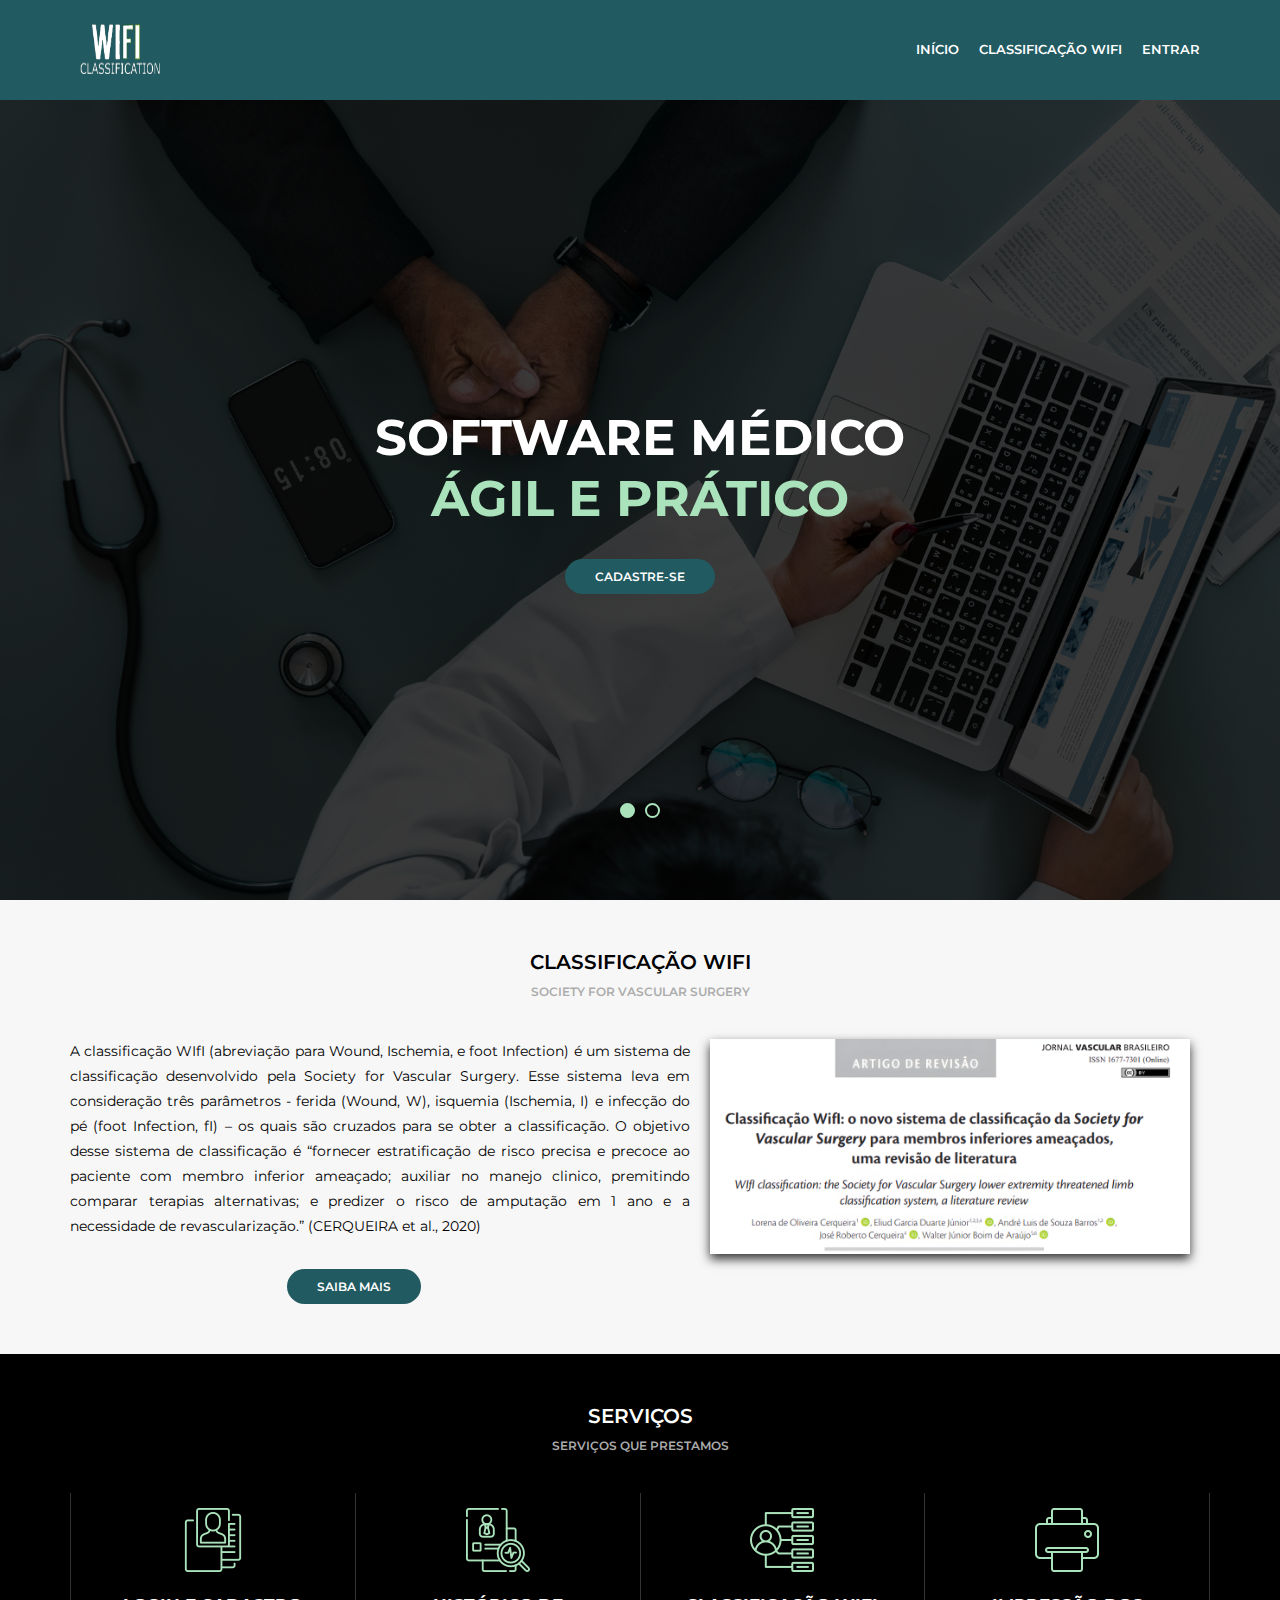
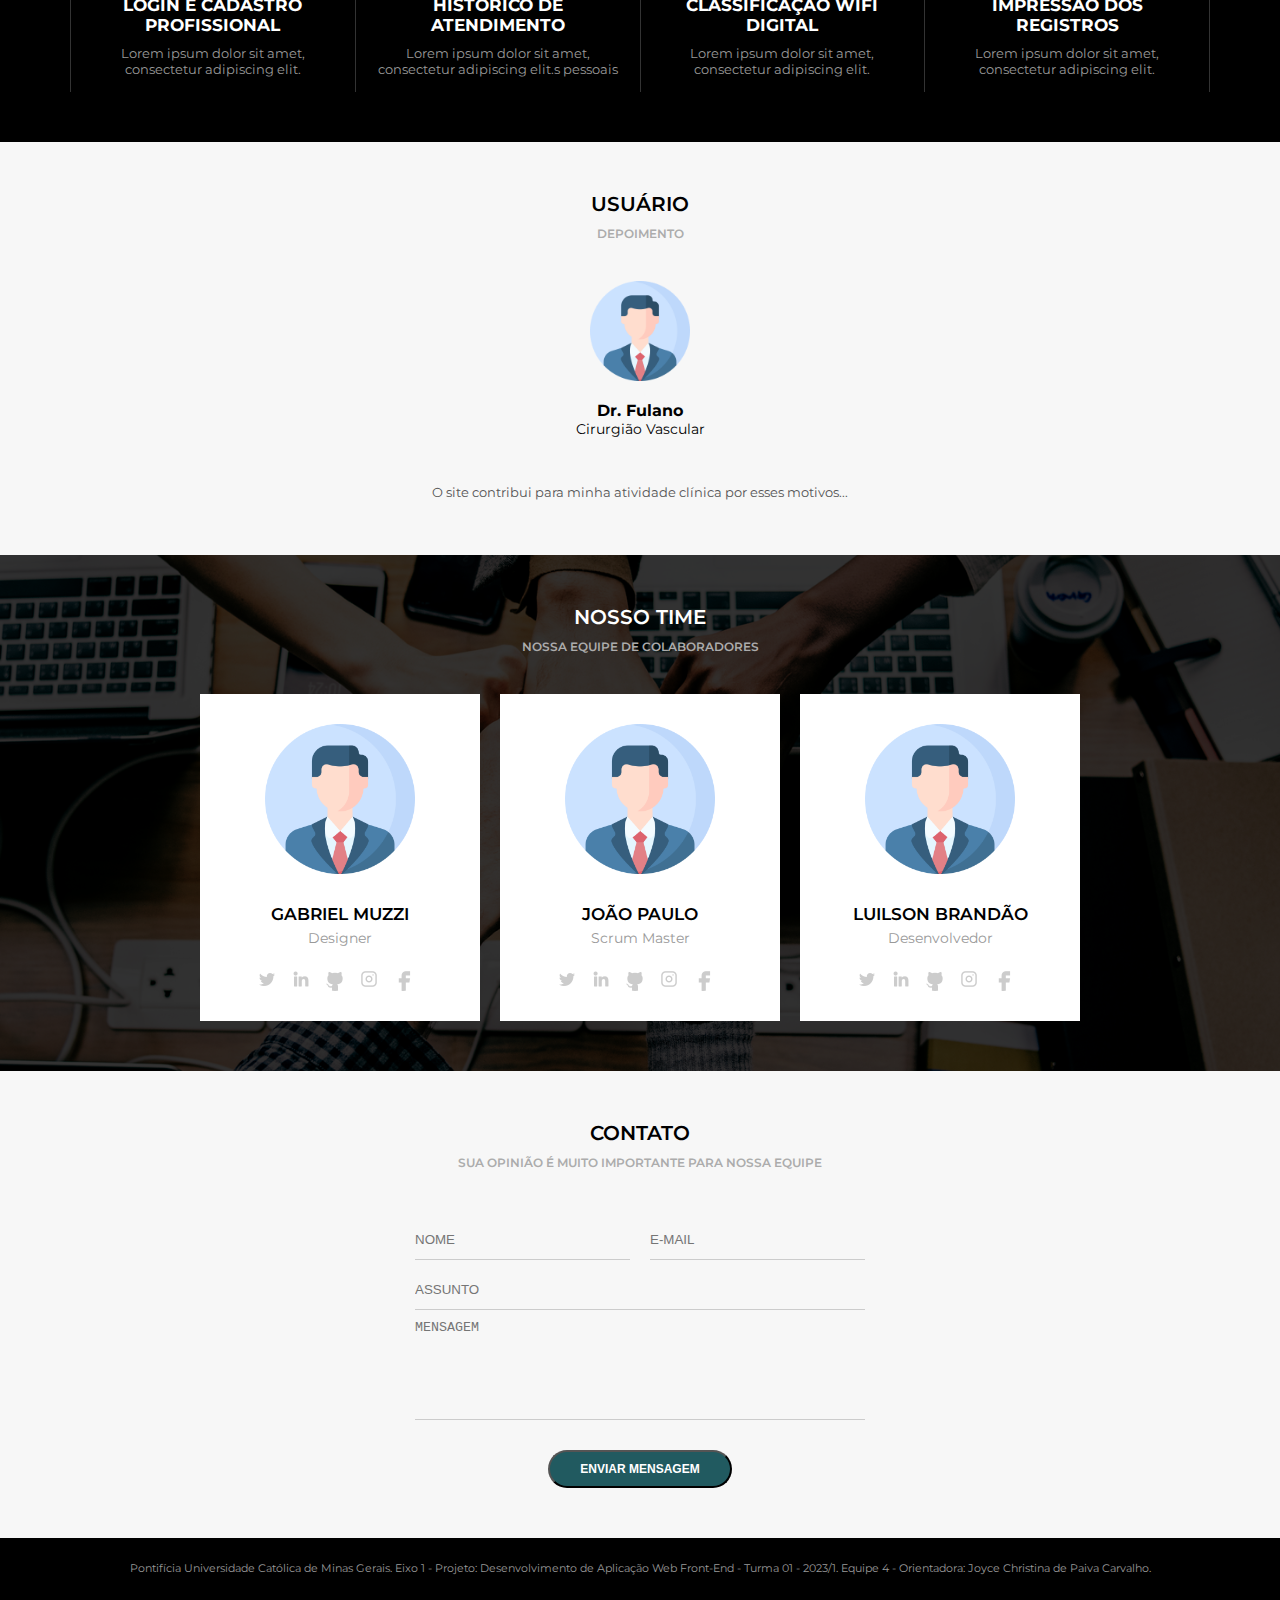
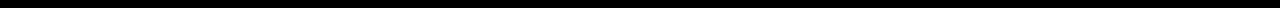
==== index.html @ d1f50090 "Index" ====
<!DOCTYPE html>
<html lang="pt-br">
<head>
    <meta charset="UTF-8">
    <meta http-equiv="X-UA-Compatible" content="IE=edge">
    <meta name="viewport" content="width=device-width, initial-scale=1.0">
    <title>Classificação WIfI</title>
    <meta name="viewport" content="width=device-width,minimum-scale=1,initial-scale=1">
    <link rel="preconnect" href="https://fonts.googleapis.com">
<link rel="preconnect" href="https://fonts.gstatic.com" crossorigin>
<link href="https://fonts.googleapis.com/css2?family=Montserrat:wght@300;400;600;700&family=Open+Sans:ital@0;1&family=Oswald:wght@400;700&display=swap" rel="stylesheet"/>
<link rel="stylesheet" href="./src/assets/css/home.css">
</head>
<body>
    <header>
        <div class="header">
            <!--logo-->
            <div class="header_logo">
                <img src="./src/assets/image/logo_wifi.png" alt="logo_wifi">

            </div>
            <!--menu-->
            <div class="header_menu">
                <img class="menu_opener" src="./src/assets/image/icon_menu.png" alt="menu_icon">
                <nav>
                    <ul>
                        <li><a href="index.html">Início</a></li>
                        <li><a href="/src/wifi.html">Classificação WIFI</a></li>
                        <li><a href="/src/login.html">Entrar</a></li>
                    </ul>
                </nav>
            </div>

        </div>
    </header>
    <main>
        <!--banner-->
        <section class="banner">
            <div class="sliders">
                <div class="slide">
                    <div class="slide_area">
                        <h1>SOFTWARE MÉDICO<br/> <span>Ágil e prático</span></h1> 
                        <a class="button" href="./src/cadastro.html">Cadastre-se</a>
                    </div>
                </div><div class="slide">
                    <div class="slide_area">
                        <h1>SOFTWARE MÉDICO<br/> <span>Responsivo</span></h1>
                        <a class="button" href="./src/cadastro.html">Cadastre-se</a>
                    </div>
                </div>
            </div>
            <div class="slidersPointers">
                <div class="pointer active"></div>
                <div class="pointer"></div>
            </div>
        </section>

        <!--wifi (section default light)-->
        <section class="default light">
            <div class="section_title">Classificação WIfI</div>
            <div class="section_desc">Society for Vascular Surgery</div>
            <div class="section_body">
                <div class="section_wifi">
                    <div class="section_wifi_left">
                        <p>A classificação WIfI (abreviação para Wound, Ischemia, e foot Infection)  é um sistema de classificação desenvolvido pela Society for Vascular Surgery. Esse sistema leva em consideração três parâmetros - ferida (Wound, W), isquemia (Ischemia, I) e infecção do pé (foot Infection, fI) – os quais são cruzados para se obter a classificação. O objetivo desse sistema de classificação é “fornecer estratificação de risco precisa e precoce ao paciente com membro inferior ameaçado; auxiliar no manejo clinico, premitindo comparar terapias alternativas; e predizer o risco de amputação em 1 ano e a necessidade de revascularização.” (CERQUEIRA et al., 2020)</p>
                        <a class="button" href="https://www.scielo.br/j/jvb/a/sryZZMwM6kySTg4Xkgsr8rz/?format=pdf&lang=pt" target="_blank">Saiba mais</a>
                    </div>
                    <div class="section_wifi_right">
                        <img src="./src/media/artigo_wifi.png" alt="artigoWifi">
                    </div>
                </div>
            </div>
        </section>

        <!--serviços (section default dark)-->
        <section class="default dark">
            <div class="section_title">Serviços</div>
            <div class="section_desc">serviços que prestamos</div>
            <div class="section_body">
                <div class="section_services">
                    <div class="section_service">
                        <img src="./src/assets/image/histórico_atendimento.png" alt="">
                        <h4>Login e Cadastro Profissional</h4>
                        <p>Lorem ipsum dolor sit amet, consectetur adipiscing elit.</p>
                    </div>
                    <div class="section_service">
                        <img src="./src/assets/image/dados_profissional.png" alt="">
                        <h4>Histórico de Atendimento</h4>
                        <p>Lorem ipsum dolor sit amet, consectetur adipiscing elit.s pessoais</p>
                    </div>
                    <div class="section_service">
                        <img src="./src/assets/image/class_wifi.png" alt="">
                        <h4>Classificação wifi digital</h4>
                        <p>Lorem ipsum dolor sit amet, consectetur adipiscing elit.</p>
                    </div>
                    <div class="section_service">
                        <img src="./src/assets/image/impressao.png" alt="">
                        <h4>Impressão dos registros</h4>
                        <p>Lorem ipsum dolor sit amet, consectetur adipiscing elit.</p>
                    </div>
                </div>
            </div>
        </section>

<!--usuários (section default light)-->
        <section class="default light testimonials">
            <div class="section_title">Usuário</div>
            <div class="section_desc">Depoimento</div>
            <div class="section-body">
                <div class="section-testimonials">
                    <div class="sliders" style="margin-left:0;">
                        <div class="slide">
                            <div class="slide_area">
                                <img class="section-testimonials--avatar" src="./src/media/profile.png" />
                                <div class="section-testimonials--name">Dr. Fulano</div>
                                <div class="section-testimonials--role">Cirurgião Vascular</div>
                                <br><br>
                                <div class="section-testimonials--quote">O site contribui para minha atividade clínica  por esses motivos...</div>
                            </div>
                        </div>
                </div>
            </div>
        </section>

        <!--team (section default dark)-->
        <section class="default dark bg_team">
            <div class="section_team_area">
                <div class="section_title">Nosso Time</div>
                <div class="section_desc">Nossa equipe de colaboradores</div>
                <div class="section_body">
                    <div class="section_team">
                        <div class="sliders">
                            <div class="slide">
                                <div class="slide_area">
                                    <img class="section_team_avatar" src="./src/media/profile.png" />
                                    <div class="section_team_name">Gabriel Muzzi</div>
                                    <div class="section_team_role">Designer</div>
                                    <div class="section_team_social">
                                        <a href=""><img src="./src/assets/image/twitter.png" alt=""></a>
                                        <a href=""><img src="./src/assets/image/linkedin.png" alt=""></a>
                                        <a href=""><img src="./src/assets/image/github.png" alt=""></a>
                                        <a href=""><img src="./src/assets/image/instagram.png" alt=""></a>
                                        <a href=""><img src="./src/assets/image/facebook.png" alt=""></a>
                                    </div>
                                </div>
                            </div><div class="slide">
                                <div class="slide_area">
                                    <img class="section_team_avatar" src="./src/media/profile.png" />
                                    <div class="section_team_name">João Paulo</div>
                                    <div class="section_team_role">Scrum Master</div>
                                    <div class="section_team_social">
                                        <a href=""><img src="./src/assets/image/twitter.png" alt=""></a>
                                        <a href=""><img src="./src/assets/image/linkedin.png" alt=""></a>
                                        <a href=""><img src="./src/assets/image/github.png" alt=""></a>
                                        <a href=""><img src="./src/assets/image/instagram.png" alt=""></a>
                                        <a href=""><img src="./src/assets/image/facebook.png" alt=""></a>
                                    </div>
                                </div>
                            </div><div class="slide">
                                <div class="slide_area">
                                    <img class="section_team_avatar" src="./src/media/profile.png" />
                                    <div class="section_team_name">Luilson Brandão</div>
                                    <div class="section_team_role">Desenvolvedor</div>
                                    <div class="section_team_social">
                                        <a href=""><img src="./src/assets/image/twitter.png" alt=""></a>
                                        <a href=""><img src="./src/assets/image/linkedin.png" alt=""></a>
                                        <a href=""><img src="./src/assets/image/github.png" alt=""></a>
                                        <a href=""><img src="./src/assets/image/instagram.png" alt=""></a>
                                        <a href=""><img src="./src/assets/image/facebook.png" alt=""></a>
                                    </div>
                                </div>
                            </div><div class="slide">
                                <div class="slide_area">
                                    <img class="section_team_avatar" src="./src/media/profile.png" />
                                    <div class="section_team_name">Bruno Souza</div>
                                    <div class="section_team_role">Desenvolvedor</div>
                                    <div class="section_team_social">
                                        <a href=""><img src="./src/assets/image/twitter.png" alt=""></a>
                                        <a href=""><img src="./src/assets/image/linkedin.png" alt=""></a>
                                        <a href=""><img src="./src/assets/image/github.png" alt=""></a>
                                        <a href=""><img src="./src/assets/image/instagram.png" alt=""></a>
                                        <a href=""><img src="./src/assets/image/facebook.png" alt=""></a>
                                    </div>
                                </div>
                            </div><div class="slide">
                                <div class="slide_area">
                                    <img class="section_team_avatar" src="./src/media/profile.png" />
                                    <div class="section_team_name">Vanderson Oliveira</div>
                                    <div class="section_team_role">Desenvolvedor</div>
                                    <div class="section_team_social">
                                        <a href=""><img src="./src/assets/image/twitter.png" alt=""></a>
                                        <a href=""><img src="./src/assets/image/linkedin.png" alt=""></a>
                                        <a href=""><img src="./src/assets/image/github.png" alt=""></a>
                                        <a href=""><img src="./src/assets/image/instagram.png" alt=""></a>
                                        <a href=""><img src="./src/assets/image/facebook.png" alt=""></a>
                                    </div>
                                </div>
                            </div>
                        </div>
                    </div>
                </div>
            </div>
        </section>

<!--contato (section default light)-->

<section class="default light">
    <div class="section_title">Contato</div>
    <div class="section_desc">Sua opinião é muito importante para nossa equipe</div>
    <div class="section_body">
        <div class="section_contact">
            <form method="POST" class="validador">
                <div class="section_contact_split">
                    <input type="text" name="name" placeholder="NOME"/>
                    <input type="text" name="name" placeholder="E-MAIL" data-regras="required|email"/>
                </div>
                <input type="text" name="name" placeholder="ASSUNTO"/>
                <textarea name="message" placeholder="MENSAGEM" data-regras="required|min=2"></textarea>
                <input type="submit" value="Enviar mensagem" class="button" />
            </form>
        </div>
    </div>
</section>
    </main>
    <footer>
        <div class="footer_area">
            <P>Pontifícia Universidade Católica de Minas Gerais. Eixo 1 - Projeto: Desenvolvimento de Aplicação Web Front-End - Turma 01 - 2023/1. Equipe 4 - Orientadora: Joyce Christina de Paiva Carvalho.</P>
        </div>
    </footer>
    <script src="./src/assets/script/home.js"></script>
</body>
</html>
---- src/assets/css/home.css ----
* {
    margin:0;
    padding:0;
    box-sizing:border-box;
}
body {
    font-family:'Montserrat', Arial, Helvetica, sans-serif;
    font-size:13px;
    overflow-x:hidden;
}

/*Cabeçalho do site*/

header {
    height: 100px;
    background-color: #215A60;
    color: #FFF;
}
.header {
    Max-width: 1140px;
    height: 100px;
    margin: auto;
    display: flex;
    align-items: center;
}

/*logo*/

.header_logo img{
    width: 100px;
    height: 70px;
    padding: 10px;
}

/*menu*/

.menu_opener{
    display: none;
}

.header_menu{
    flex: 1;
    display: flex;
    justify-content: flex-end;
}

.header_menu ul,
.header_menu li{
    list-style: none;
}

.header_menu ul{
    display: flex;
}

.header_menu li a{
    color: #FFF;
    text-transform: uppercase;
    font-weight: 600;
    text-decoration: none;
    padding-left: 10px; 
    padding-right: 10px;
    display: flex;
    align-items: center;
    height: 100px;
    border-bottom: 3px solid #215A60;
}

.header_menu li a:hover,
.header_menu .activ a{
    border-bottom: 3px solid #aae3bb;
    color: #ccc;
}

/*banner*/

.banner{
    height:calc(100vh - 100px);
    background-color: red;
    background-image: url(../image/img_hospital_banner.jpg);
    background-size: cover;
    background-position: center;
    overflow: hidden;
}
.banner .sliders {
    height: 100%;
    width: 200vw;
}
.banner .slide{
    height: 100%;
    width: 100vw;
    display: inline-block;
    background-color: rgba(0, 0, 0, 0.7);
}
.banner .slide_area{
    display: flex;
    flex-direction: column;
    height: 100%;
    text-align: center;
    justify-content: center;
    align-items: center;
    color: #FFF;
}
.banner h1{
    text-transform: uppercase;
    font-weight: bold;
    font-size: 50px;
}
.banner h1 span{
    color: #aae3bb;
}
.button{
    display: inline-block;
    background-color: #215A60;
    color: #FFF;
    text-transform: uppercase;
    font-size: 12px;
    font-weight: 600;
    margin-top: 30px;
    text-decoration: none;
    padding: 10px 30px;
    border-radius: 20px;
}
.banner .slidersPointers{
    width: 100vw;
    height: 20px;
    position: absolute;
    margin-top: -100px;
    display: flex;
    justify-content: center;
    align-items: center;
}
.banner .pointer{
    width: 15px;
    height: 15px;
    border: 2px solid #aae3bb;
    border-radius: 8px;
    margin-left: 5px;
    margin-right: 5px;
    cursor: pointer;
}
.banner .pointer.active{
    background-color: #aae3bb;
}

/*Estrutura padrão*/

.default{
    width: 100vw;
    padding-top: 50px;
    padding-bottom: 50px;
}
.default .section_title,
.default .section_desc{
    text-align: center;
    text-transform: uppercase;
    font-weight: 600;
}
.default .section_title{
    font-size: 20px;
}
.default .section_desc{
    font-size: 12px;
    color: #acacac;
    margin-top: 10px;
    margin-bottom: 40px;
}
.default .section_body{
    max-width: 1140px;
    margin: auto;
}
.default.light{
    background-color: #F7F7F7;
}
.default.light .section_title,
.default.light .section_body{
    color: #000;
}
.default.dark{
    background-color: #000;
}
.default.dark .section_title,
.default.dark .section_body{
    color: #FFF;

}

/*footer*/

footer {
    background-color:#000;
    padding:20px;
    width: 100vw;
}
.footer_area {
    max-width:1140px;
    margin:auto;
    display: flex;
    align-items: center;
    justify-content: center;
}
.footer_area P{
    color:#999;
    line-height:20px;
    font-size:11px;
    padding:0 10px 10px 10px;
}

/*áreas específicas*/

/*wifi*/
.section_wifi{
    display: flex;
}

.section_wifi_left{
    flex: 1;
    
}
.section_wifi_left p{
    font-size: 14px;
    line-height: 25px;
    text-align: justify;
}
.section_wifi_left a.button{
    margin-left: 35%;
    margin-right: 35%;
}
.section_wifi_right{
    width: 520px;
    text-align: center;
}
.section_wifi_right img{
    width: 480px;
    box-shadow: 0px 5px 10px #333;
}

/*serviços*/
.section_services{
    display: flex;
}
.section_service{
    flex: 1;
    text-align: center;
    border-right: 1px solid #333;
    padding: 15px;
}
.section_service:first-child{
    border-left: 1px solid #333; 
}
.section_service h4{
    margin-top: 20px;
    text-transform: uppercase;
    font-size: 17px;
}
.section_service p{
    margin-top: 10px;
    font-size: 13px;
    color: #999;
}

/*usuário*/
.testimonials .section-body {
    max-width:initial;
}
.section-testimonials {
    overflow:hidden;
}
.section-testimonials .sliders {
    width:1000vw;
    height:100%;
}
.section-testimonials .slide {
    width:100vw;
    height:100%;
    display:inline-block;
}
.section-testimonials .slide_area {
    display:flex;
    flex-direction:column;
    height:100%;
    justify-content: center;
    align-items:center;
}

.section-testimonials--avatar {
    width:100px;
}
.section-testimonials--name {
    font-weight: bold;
    font-size:16px;
    margin-top:20px;
}
.section-testimonials--role {
    font-size:14px;
}
.section-testimonials--quoteimg {
    width:20px;
    margin-top:30px;
}
.section-testimonials--quote {
    margin-top:10px;
    font-size:13px;
    max-width:700px;
    color:#555;
    text-align:center;
    line-height:25px;
    margin-left:30px;
    margin-right:30px;
}
/*nosso time*/

.bg_team{
    background-image: url('../image/nossa_equipe.jpg');
    background-size: cover;
    background-position: center;
    padding: 0;
}
.section_team_area{
    background-color: rgb(0,0,0,0.8);
    padding-top:50px;
    padding-bottom: 50px;
}
.section_team{
    overflow: hidden;
    max-width: 880px;
    margin: auto;
}
.section_team .sliders{
    width: 1000vw;
    height: 100%; 
    overflow: hidden;
}
.section_team .slide{
    width: 280px;
    height: 100%;
    display: inline-block;
    background-color: #FFF;
    margin-right: 20px;
}
.section_team .slide_area{
    display: flex;
    flex-direction: column;
    height: 100%;
    justify-content: center;
    align-items: center;
    color: #000;
    padding: 30px;
}


.section_team_area .sliders_pointers{
    margin-top: 30px;
    height: 20px;
    display: flex;
    justify-content: center;
    align-items: center;
}
.section_team_area .pointer{
    width: 15px;
    height: 15px;
    border: 2px solid #aae3bb;
    border-radius: 8px;
    margin-left: 5px;
    margin-right: 5px;
    cursor: pointer;
}
.section_team_area .pointer.active{
    background-color: #aae3bb;
}
.section_team_avatar{
    width: 150px;
    height: auto;
}
.section_team_name{
    text-transform: uppercase;
    font-weight: 600;
    font-size:17px;
    margin-top: 30px;
}
.section_team_role{
    font-size: 14px;
    color: #999;
    margin-top: 5px;
}
.section_team_social{
    display: flex;
    margin-top: 20px;
}
.section_team_social a{
    display: inline-flex;
    justify-content: center;
    align-items: center;
    width: 24px;
    height: 24px;
    background-color: #ccc;
    border-radius: 13px;
    margin-right: 10px;
}
.section_team_social a:hover{
    background-color: #aae3bb;
}

/*contato*/

.section_contact {
    max-width:450px;
    margin:auto;
    text-align:center;
}
.section_contact input[type=text],
.section_contact textarea {
    display:block;
    width:100%;
    height:40px;
    border:0;
    background:transparent;
    border-bottom:1px solid #CCC;
    outline:0;
    margin-top:10px;
}
.section_contact textarea {
    height:100px;
    resize:none;
}
.section_contact_split {
    display:flex;
}
.section_contact_split input:first-child {
    margin-right:20px;
}

/*Responsividade da page home*/

/*Tablet*/

@media (min-width: 450px) and (max-width: 800px) {
    /*Área do menu*/
    .header_logo{
        margin-left: 30px;
    }
    .menu_opener{
        display: block;
        width: 45px;
        margin-right: 30px;
    }
    nav {
        display: none;
        position: absolute;
        z-index: 99;
        background-color: rgba(0, 0, 0, 0.9);
        width: 70vw;
        height: calc(100vh -100px);
        top: 100px;
        right: 0;
    }
    .header_menu ul {
        flex-direction: column;
    }
    .header_menu li a {
        font-weight: bold;
        height: 80px;
        font-size: 27px;
        margin-left: 50px;
        border: 0;
    }

/*Section wifi*/

.section_wifi {
    flex-direction: column;
}
.section_wifi_left {
    margin-left: 30px;
    margin-right: 30px;
    margin-bottom: 30px;
}
.section_wifi_right { 
    width: auto;

}

/*Section serviços*/

.section_services {
    flex-wrap: wrap;
}
.section_service{
    min-width: 50%;
    margin-bottom: 30px;
}
.section_service:first-child {
    border-left: 0;
}

/*Section team*/

.section_team{
    max-width: 580px;
}

}

/*Responsividade celular*/

@media (max-width: 450px) {
    
    /*Área do menu*/
    .header_logo{
        margin-left: 30px;
    }
    .menu_opener{
        display: block;
        width: 45px;
        margin-right: 30px;
    }
    nav {
        display: none;
        position: absolute;
        z-index: 99;
        background-color: rgba(0, 0, 0, 0.9);
        width: 80vw;
        height: calc(100vh -100px);
        top: 100px;
        right: 0;
    }
    .header_menu ul {
        flex-direction: column;
    }
    .header_menu li a {
        font-weight: bold;
        height: 60px;
        font-size: 20px;
        margin-left: 30px;
        border: 0;
    }
    

/*Section banner*/

.banner h1{
    font-size:30px;
}

/*Section wifi*/

.section_wifi {
    flex-direction: column;
}
.section_wifi_left {
    margin-left: 30px;
    margin-right: 30px;
    margin-bottom: 30px;
}
.section_wifi_left a.button{
    width: 140px;
    font-size: 12px;
}
.section_wifi_right { 
    width: auto;
    margin-left: 30px;
    margin-right: 30px;
}
.section_wifi_right img{
    width: 100%;
}
/*Section serviços*/

.section_services {
    flex-wrap: wrap;
}
.section_service{
    min-width: 100%;
    margin-bottom: 30px;
}
.section_service:first-child {
    border-left: 0;
}

/*Section team*/

.section_team{
    max-width: 280px;
}

/*Section contato*/

.section_contact {
    max-width: 350px;
}

}
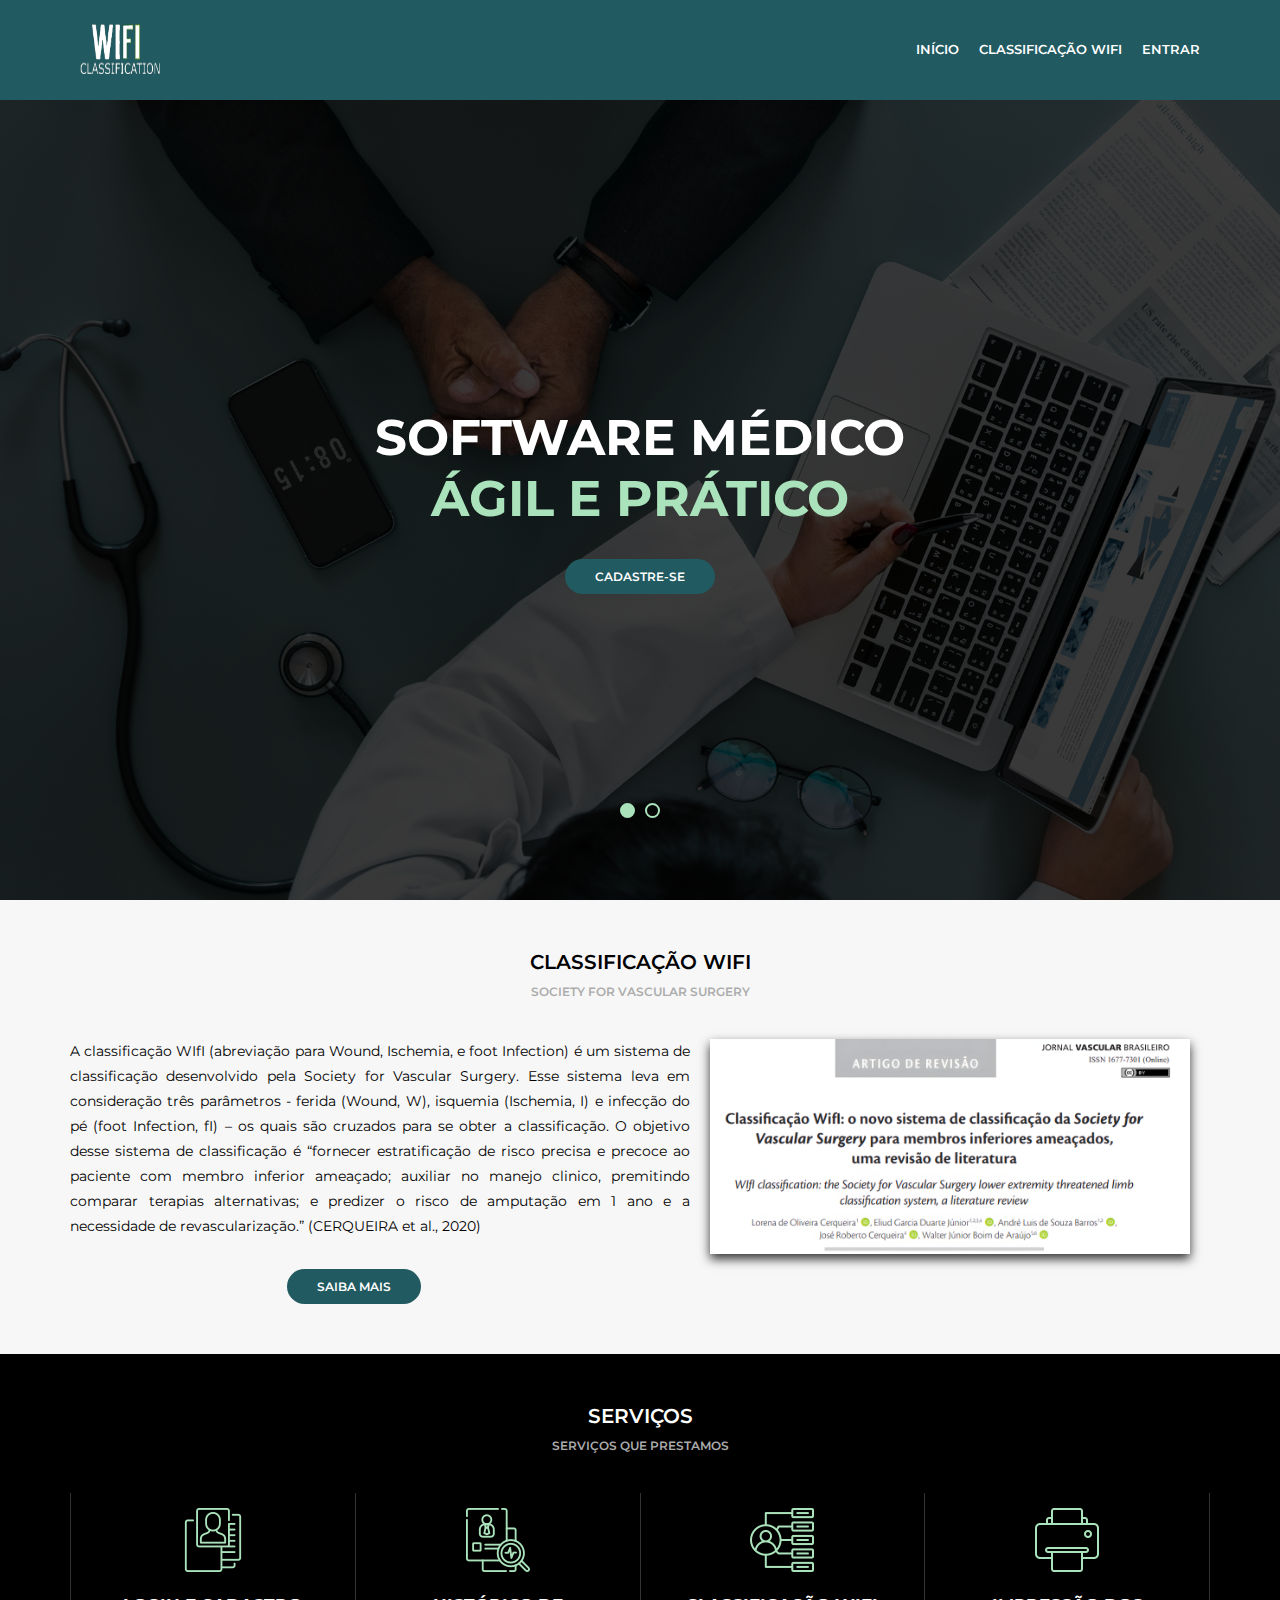
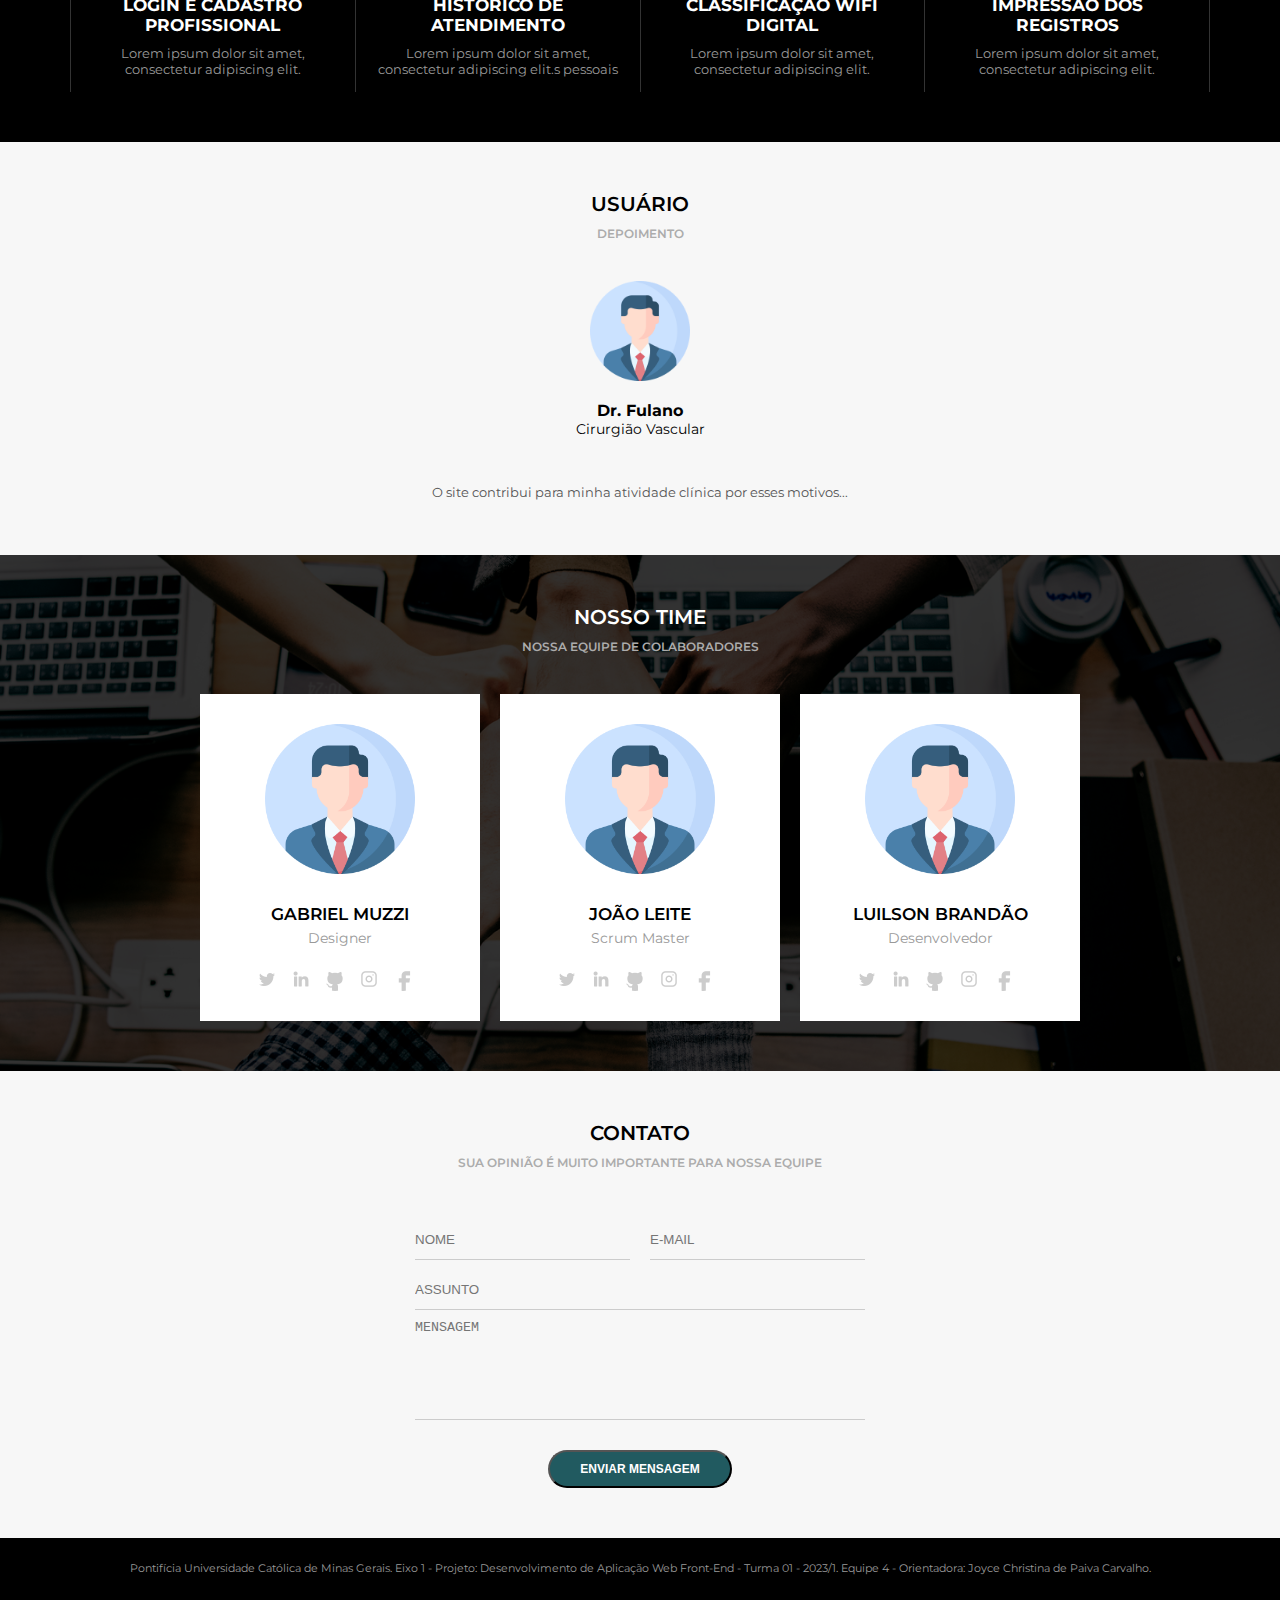
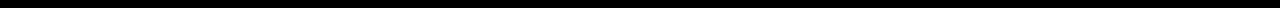
==== commit 764ae2ae: "Alteração nome (João) index.html" ====
--- a/index.html
+++ b/index.html
@@ -25,8 +25,8 @@
                 <nav>
                     <ul>
                         <li><a href="index.html">Início</a></li>
-                        <li><a href="/src/wifi.html">Classificação WIFI</a></li>
-                        <li><a href="/src/login.html">Entrar</a></li>
+                        <li><a href="wifi.html">Classificação WIFI</a></li>
+                        <li><a href="login.html">Entrar</a></li>
                     </ul>
                 </nav>
             </div>
@@ -40,12 +40,12 @@
                 <div class="slide">
                     <div class="slide_area">
                         <h1>SOFTWARE MÉDICO<br/> <span>Ágil e prático</span></h1> 
-                        <a class="button" href="./src/cadastro.html">Cadastre-se</a>
+                        <a class="button" href="cadastro.html">Cadastre-se</a>
                     </div>
                 </div><div class="slide">
                     <div class="slide_area">
                         <h1>SOFTWARE MÉDICO<br/> <span>Responsivo</span></h1>
-                        <a class="button" href="./src/cadastro.html">Cadastre-se</a>
+                        <a class="button" href="cadastro.html">Cadastre-se</a>
                     </div>
                 </div>
             </div>
@@ -146,12 +146,12 @@
                             </div><div class="slide">
                                 <div class="slide_area">
                                     <img class="section_team_avatar" src="./src/media/profile.png" />
-                                    <div class="section_team_name">João Paulo</div>
+                                    <div class="section_team_name">João Leite</div>
                                     <div class="section_team_role">Scrum Master</div>
                                     <div class="section_team_social">
                                         <a href=""><img src="./src/assets/image/twitter.png" alt=""></a>
                                         <a href=""><img src="./src/assets/image/linkedin.png" alt=""></a>
-                                        <a href=""><img src="./src/assets/image/github.png" alt=""></a>
+                                        <a href="https://github.com/joaoftl"><img src="./src/assets/image/github.png" alt=""></a>
                                         <a href=""><img src="./src/assets/image/instagram.png" alt=""></a>
                                         <a href=""><img src="./src/assets/image/facebook.png" alt=""></a>
                                     </div>
@@ -209,7 +209,10 @@
     <div class="section_desc">Sua opinião é muito importante para nossa equipe</div>
     <div class="section_body">
         <div class="section_contact">
-            <form method="POST" class="validador">
+            <form action="https://formsubmit.co/615636@sga.pucminas.br"
+                method="POST"
+                class="form">
+                </action>
                 <div class="section_contact_split">
                     <input type="text" name="name" placeholder="NOME"/>
                     <input type="text" name="name" placeholder="E-MAIL" data-regras="required|email"/>
@@ -217,6 +220,7 @@
                 <input type="text" name="name" placeholder="ASSUNTO"/>
                 <textarea name="message" placeholder="MENSAGEM" data-regras="required|min=2"></textarea>
                 <input type="submit" value="Enviar mensagem" class="button" />
+                <input type="hidden" name="_next" value="https://icei-puc-minas-pmv-ads.github.io/pmv-ads-2023-1-e1-proj-web-t1-classificacao-wifi/index.html"/>
             </form>
         </div>
     </div>
@@ -229,4 +233,4 @@
     </footer>
     <script src="./src/assets/script/home.js"></script>
 </body>
-</html>+</html>
--- a/src/assets/css/home.css
+++ b/src/assets/css/home.css
@@ -534,7 +534,6 @@
         margin-left: 30px;
         border: 0;
     }
-    
 
 /*Section banner*/
 
